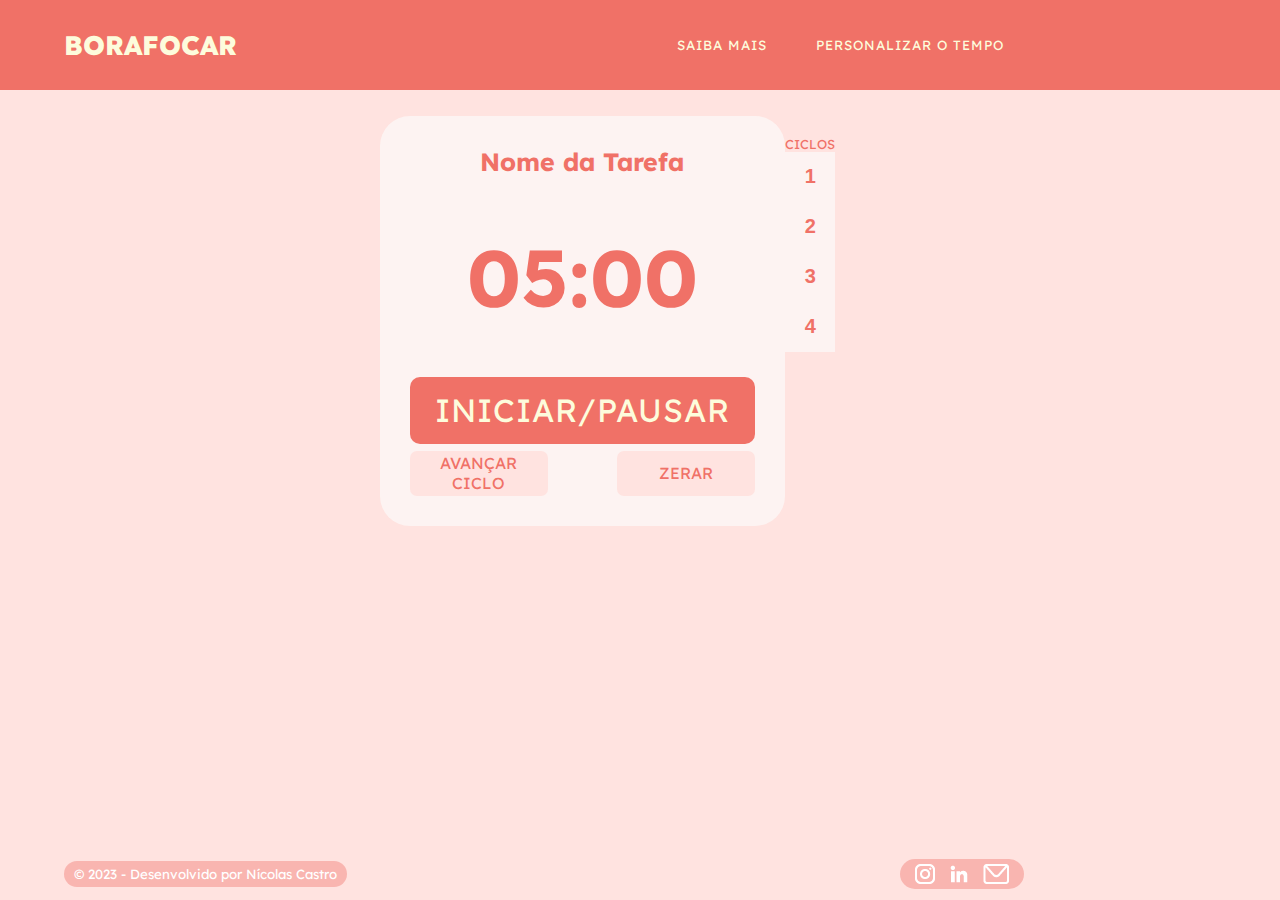
==== index.html @ 96c94fa0 "up" ====
<!DOCTYPE html>
<html lang="pt-br">
<head>
    <meta charset="UTF-8">
    <meta http-equiv="X-UA-Compatible" content="IE=edge">
    <meta name="viewport" content="width=device-width, initial-scale=1.0">
    <link rel="stylesheet" href="css/estilo.css">
    
    <title>BORA FOCAR</title>
</head>
<body class="container">
    <header id="cabecalho">
        <a href="index.html" class="titulo">BORAFOCAR</a> 
        <nav id="menu-principal">
            <h1>Menu Principal</h1>
            <a href="sobre.html"> <button class="botao-menu-principal">Saiba mais</button></a>
            <button class="botao-menu-principal">Personalizar o Tempo</button>
        </nav>
    </header>
    <main id="bloco-principal">
        <div id="conteudo">
            <section class="pomodoro-container">
                <h1>Nome da Tarefa</h1>
                <h2 id="tempo"></h2>
                <button id="botao-iniciar-pausar">Iniciar/pausar</button>
                <group id="botoes-avancar-zerar">
                    <button id="botao-avancar">avançar ciclo</button>
                    <button id="botao-zerar">zerar</button>
                </group>
            </section>
            <section class="ciclos">
                <p>CICLOS</p>
                <button class="botao-ciclo">1</button>
                <button class="botao-ciclo">2</button>
                <button class="botao-ciclo">3</button>
                <button class="botao-ciclo">4</button>
            </section>
        </div>
        <footer id="rodape">
            <p>© 2023 - Desenvolvido por Nícolas Castro </p>
            <div id="icones-midias-sociais">
            <!-- trocar instagram por github-->
            <a href="https://www.instagram.com/eunicolascastro/" rel="external" target="_blank" class="icones-media"><img src="images/log-instagram-20.png" alt="instagram"></a>
            <a href="https://www.linkedin.com/in/nicolas-de-castro-alves-39940b97/" rel="external" target="_blank" class="icones-media"><img src="images/log-linkedin-20-02.png" alt="linkedin"></a>
            <a href="mailto:nicolas.c.alves@gmail.com?subject=Contato" class="icones-media"><img src="images/log-mail-20.png" alt="mail"></a>
            </div>
        </footer>
    </main>
    
<script src="javascript/funcoes.js" defer></script>    
<script src="javascript/alterarcss.js" type="module"></script>   
</body>
</html>
---- css/estilo.css ----
@charset "UTF-8";
@import url('https://fonts.googleapis.com/css2?family=Lexend:wght@100;200;300;400;500;600;700;800;900&display=swap');


/* Paleta de cores
#0081A7 -azul
#00AFB9 - anil
#FDFCDC - amarelo claro
#FED9B7 - salmao claro
#F07167 - salmao forte*/

.container{
   background-color: #FFE3E0;
   margin: 0;
   display: flex;
   flex-direction: column;
   font-family: 'Lexend', Arial, sans-serif;
}

/* CSS DO CABECALHO */
#cabecalho{
   display: flex;
   flex-direction: row;
   padding-left: 5%;
   padding-right: 20%;
   height: 10vh;
   align-items: center;
   justify-content: space-between;
   background-color: #F07167;
   font-weight: 800;
   font-size: 20pt;
   color: #FDFCDC;
}
#cabecalho .titulo{
   text-decoration: none;
   color: #FDFCDC;
}
#cabecalho h1{
   display: none;
}


nav#menu-principal{
   height: 100%;
}

.botao-menu-principal{
   padding: 10px;
   height: 100%;
   background: transparent;
   font-family: 'Lexend', Arial, sans-serif;
   color: #FDFCDC;
   text-transform: uppercase;
   letter-spacing: 1px;
   border: none;
   margin-left: 10px;
   margin-right: 10px;
   cursor: pointer;
   transition: all .3s linear;
}


.botao-menu-principal:hover{
   color: #F07167;
   background: #FDFCDC;
}

/* CSS DO MAIN BLOCO PRINCIPAL - ONDE SERÁ EXIBIDO O CONTEUDO */
#bloco-principal{
   display: flex;
   height: 90vh;
   background-color:#FFE3E0;
   flex-direction: column;
   justify-content:space-between;
}


#conteudo{
   display: flex;
   flex-direction: row;
   justify-content: center;
   padding: 2% 5% ;
} 


/* CSS DO BLOCO DO CRONOMETRO */

.pomodoro-container{
   width:30%;
   background-color: #fdf6f5d2;
   border-radius: 30px;
   color: #F07167;
   text-align: center;
   display: flex;
   flex-direction: column;
   padding: 30px;
}

.pomodoro-container h1{
   font-size: 25px;
   margin: 0;
}

.pomodoro-container h2{
   font-size: 80px;
   margin: 50px 0px;
}

#botao-iniciar-pausar{
   height: 30%;
   border: none;
   border-radius: 10px;
   font-size: 2em;
   text-transform: uppercase;
   color: #FDFCDC;
   letter-spacing: 1px;
   font-family: 'Lexend',Arial, Helvetica, sans-serif;
   background-color: #F07167;
   cursor: pointer;
}

#botoes-avancar-zerar{
   height: 70px;
   margin-top: 2%;
   display: flex;
   flex-direction: row;
   align-items: center;
   justify-content: space-between;
}

#botao-avancar, #botao-zerar{
   display: block;
   height: 100%;
   width: 40%;
   border: none;
   border-radius: 7px;
   font-family: 'Lexend',Arial, Helvetica, sans-serif;
   font-size: 1em;
   color: #F07167;
   text-transform: uppercase;
   background-color: #FFE3E0;
   cursor: pointer;
}


/* CSS DOS BOTÕES QUE MARCAM O CICLO */
.ciclos{
   display: flex;
   flex-direction: column;
   padding-top: 20px;
   width: 10%;
}

.ciclos p{
   margin: 0;
   color:#F07167;
   font-size: 13px;
}

.botao-ciclo{
   width: 50px;
   height: 50px;
   border-style:double;
   border:none;
   color: #F07167;
   background-color: #fdf6f5d2;
   font-size: 20px;
   font-weight: bold;
   text-align: center;
   transition: all .3s linear;
}

#botao-ciclo-atual{
   background-color: #F07167 !important;
   color: #FDFCDC !important;
}


/* CSS DO RODAPÉ */
#rodape{
   display: flex;
   flex-direction: row;
   align-items: center;
   padding-left: 5%;
   padding-right: 20%;
   justify-content: space-between;
   font-weight: 400;
}
#rodape p{
   background-color: #f0706765;
   padding: 5px 10px;
   border-radius: 15px;
   color: white;
   font-size: 10pt;
}

#rodape #icones-midias-sociais{
   background-color: #f0706765;
   padding: 5px 10px 1px 10px;
   border-radius: 15px;
   align-items: center;
}
#icones-midias-sociais a{
   margin-inline: 5px;
}

/* CSS DA PAGINA SOBRE.HTML*/

#fundo-sobre{
   height: 90vh;
   background-image: url('../images/tomate-fundo-1000.jpg');
   background-repeat: no-repeat;
   background-size: cover;
   padding: 5%;
}

#texto-sobre-tecnica{
   background-color: rgba(255, 255, 255, 0.897);
   padding: 30px;
   border-radius: 30px;
}

#texto-sobre-tecnica > p{
   padding: 20px;
   width: 600px;
   text-align: justify;
}
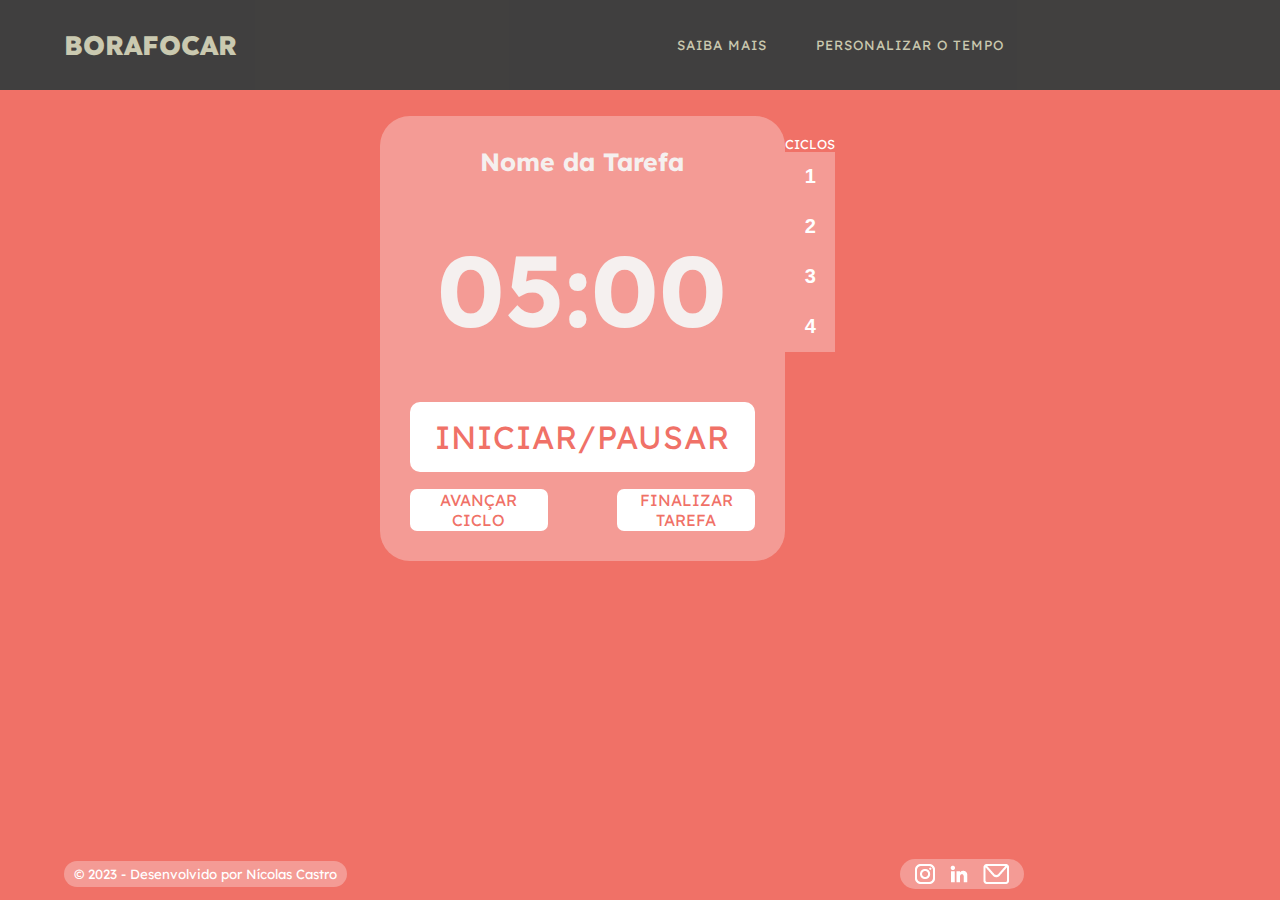
==== commit 3853c999: "update" ====
--- a/index.html
+++ b/index.html
@@ -25,7 +25,7 @@
                 <button id="botao-iniciar-pausar">Iniciar/pausar</button>
                 <group id="botoes-avancar-zerar">
                     <button id="botao-avancar">avançar ciclo</button>
-                    <button id="botao-zerar">zerar</button>
+                    <button id="botao-zerar">finalizar tarefa</button>
                 </group>
             </section>
             <section class="ciclos">
@@ -47,7 +47,7 @@
         </footer>
     </main>
     
-<script src="javascript/funcoes.js" defer></script>    
-<script src="javascript/alterarcss.js" type="module"></script>   
+<script src="javascript/funcoes.js"></script>    
+<script src="javascript/alterarcss.js" ></script>   
 </body>
 </html>--- a/css/estilo.css
+++ b/css/estilo.css
@@ -2,15 +2,25 @@
 @import url('https://fonts.googleapis.com/css2?family=Lexend:wght@100;200;300;400;500;600;700;800;900&display=swap');
 
 
-/* Paleta de cores
-#0081A7 -azul
-#00AFB9 - anil
-#FDFCDC - amarelo claro
-#FED9B7 - salmao claro
-#F07167 - salmao forte*/
+/* Paleta de cores */
+
+:root{
+   --azul:#0081A7;
+   --anil:#00AFB9;
+   --amarelo-claro:#FDFCDC;
+   --salmao-claro:#FED9B7;
+   --salmao-forte:#F07167;
+   --branco: #fff;
+   --fundotransparente: rgba(253, 246, 245, 0.322);   
+
+}
+
+body{
+   background-color: #000;
+}
 
 .container{
-   background-color: #FFE3E0;
+
    margin: 0;
    display: flex;
    flex-direction: column;
@@ -26,14 +36,14 @@
    height: 10vh;
    align-items: center;
    justify-content: space-between;
-   background-color: #F07167;
+   background-color: var(--fundotransparente);
+   opacity: 80%;
    font-weight: 800;
    font-size: 20pt;
-   color: #FDFCDC;
 }
 #cabecalho .titulo{
    text-decoration: none;
-   color: #FDFCDC;
+   color: var(--amarelo-claro);
 }
 #cabecalho h1{
    display: none;
@@ -49,7 +59,7 @@
    height: 100%;
    background: transparent;
    font-family: 'Lexend', Arial, sans-serif;
-   color: #FDFCDC;
+   color: var(--amarelo-claro);
    text-transform: uppercase;
    letter-spacing: 1px;
    border: none;
@@ -69,9 +79,9 @@
 #bloco-principal{
    display: flex;
    height: 90vh;
-   background-color:#FFE3E0;
    flex-direction: column;
    justify-content:space-between;
+   transition: all .3s linear;
 }
 
 
@@ -87,9 +97,9 @@
 
 .pomodoro-container{
    width:30%;
-   background-color: #fdf6f5d2;
+   background-color: var(--fundotransparente);
    border-radius: 30px;
-   color: #F07167;
+   color: #f5f0ef;
    text-align: center;
    display: flex;
    flex-direction: column;
@@ -102,9 +112,10 @@
 }
 
 .pomodoro-container h2{
-   font-size: 80px;
+   font-size: 100px;
    margin: 50px 0px;
 }
+
 
 #botao-iniciar-pausar{
    height: 30%;
@@ -112,20 +123,21 @@
    border-radius: 10px;
    font-size: 2em;
    text-transform: uppercase;
-   color: #FDFCDC;
+   color: var(--salmao-forte); /* Aqui é alterado o CSS do botao iniciar */
    letter-spacing: 1px;
    font-family: 'Lexend',Arial, Helvetica, sans-serif;
-   background-color: #F07167;
+   background-color: var(--branco);
    cursor: pointer;
 }
 
 #botoes-avancar-zerar{
    height: 70px;
-   margin-top: 2%;
+   margin-top: 5%;
    display: flex;
    flex-direction: row;
    align-items: center;
    justify-content: space-between;
+   
 }
 
 #botao-avancar, #botao-zerar{
@@ -136,9 +148,9 @@
    border-radius: 7px;
    font-family: 'Lexend',Arial, Helvetica, sans-serif;
    font-size: 1em;
-   color: #F07167;
+   color: var(--salmao-forte); /* Aqui é alterado o CSS dos botoes avancar e zerar */
    text-transform: uppercase;
-   background-color: #FFE3E0;
+   background-color: var(--branco);
    cursor: pointer;
 }
 
@@ -153,7 +165,7 @@
 
 .ciclos p{
    margin: 0;
-   color:#F07167;
+   color: var(--branco);
    font-size: 13px;
 }
 
@@ -162,8 +174,8 @@
    height: 50px;
    border-style:double;
    border:none;
-   color: #F07167;
-   background-color: #fdf6f5d2;
+   color: var(--branco);
+   background-color: var(--fundotransparente);
    font-size: 20px;
    font-weight: bold;
    text-align: center;
@@ -171,8 +183,8 @@
 }
 
 #botao-ciclo-atual{
-   background-color: #F07167 !important;
-   color: #FDFCDC !important;
+   background-color: var(--branco) !important;
+   color: var(--salmao-forte) !important;
 }
 
 
@@ -187,15 +199,15 @@
    font-weight: 400;
 }
 #rodape p{
-   background-color: #f0706765;
+   background-color: var(--fundotransparente);
    padding: 5px 10px;
    border-radius: 15px;
-   color: white;
+   color: var(--branco);
    font-size: 10pt;
 }
 
 #rodape #icones-midias-sociais{
-   background-color: #f0706765;
+   background-color: var(--fundotransparente);
    padding: 5px 10px 1px 10px;
    border-radius: 15px;
    align-items: center;
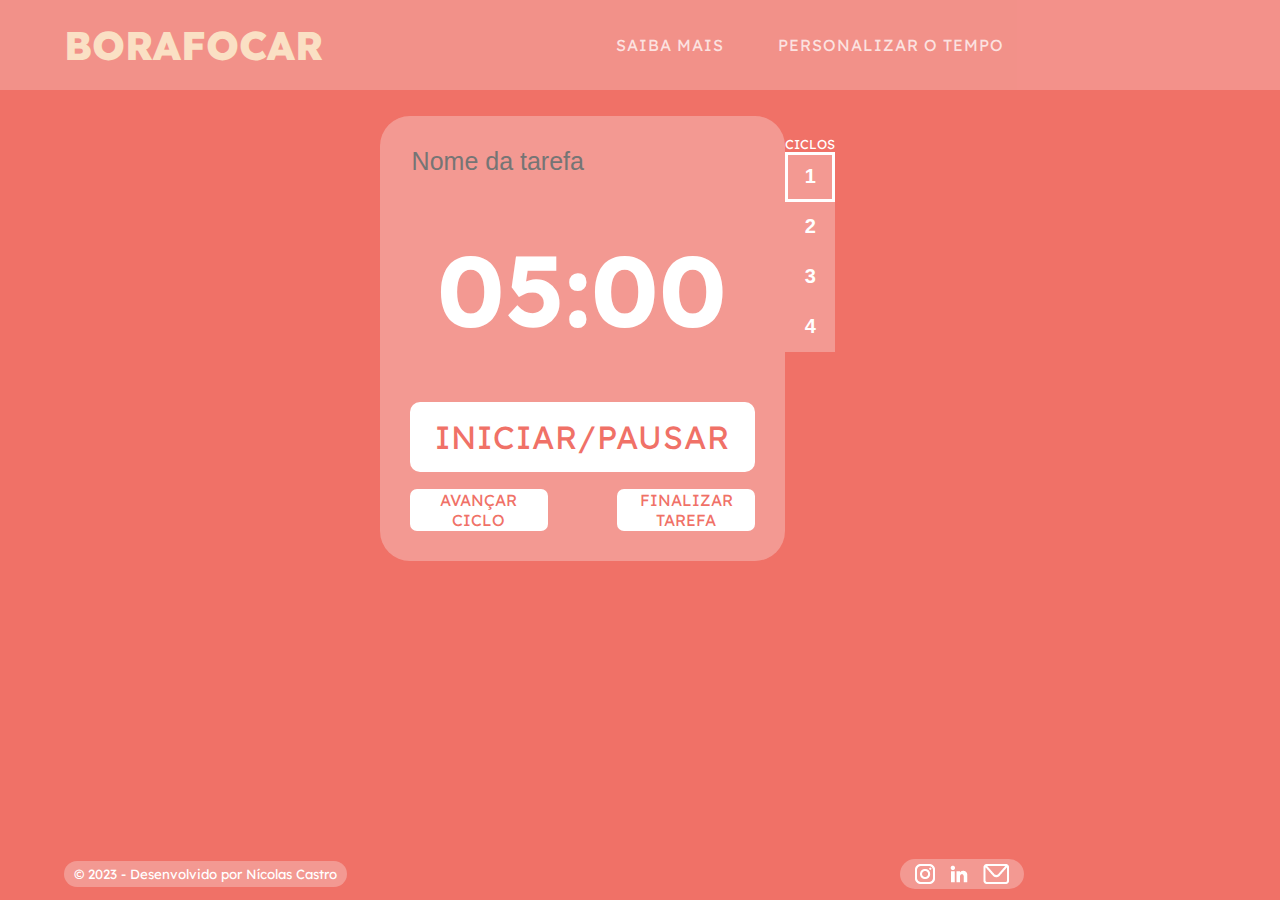
==== commit 33fb4edb: "update" ====
--- a/index.html
+++ b/index.html
@@ -20,7 +20,7 @@
     <main id="bloco-principal">
         <div id="conteudo">
             <section class="pomodoro-container">
-                <h1>Nome da Tarefa</h1>
+                <input type="text" name="nome-da-tarefa" id="nome-da-tarefa" placeholder="Nome da tarefa">
                 <h2 id="tempo"></h2>
                 <button id="botao-iniciar-pausar">Iniciar/pausar</button>
                 <group id="botoes-avancar-zerar">
--- a/css/estilo.css
+++ b/css/estilo.css
@@ -11,13 +11,10 @@
    --salmao-claro:#FED9B7;
    --salmao-forte:#F07167;
    --branco: #fff;
-   --fundotransparente: rgba(253, 246, 245, 0.322);   
-
-}
-
-body{
-   background-color: #000;
-}
+   --fundotransparente: rgba(253, 246, 245, 0.3);   
+
+}
+
 
 .container{
 
@@ -25,6 +22,7 @@
    display: flex;
    flex-direction: column;
    font-family: 'Lexend', Arial, sans-serif;
+   
 }
 
 /* CSS DO CABECALHO */
@@ -39,7 +37,7 @@
    background-color: var(--fundotransparente);
    opacity: 80%;
    font-weight: 800;
-   font-size: 20pt;
+   font-size: 2.5rem;
 }
 #cabecalho .titulo{
    text-decoration: none;
@@ -59,7 +57,8 @@
    height: 100%;
    background: transparent;
    font-family: 'Lexend', Arial, sans-serif;
-   color: var(--amarelo-claro);
+   font-size: 1rem;
+   color: var(--branco);
    text-transform: uppercase;
    letter-spacing: 1px;
    border: none;
@@ -72,7 +71,7 @@
 
 .botao-menu-principal:hover{
    color: #F07167;
-   background: #FDFCDC;
+   background: var(--amarelo-claro);
 }
 
 /* CSS DO MAIN BLOCO PRINCIPAL - ONDE SERÁ EXIBIDO O CONTEUDO */
@@ -99,15 +98,18 @@
    width:30%;
    background-color: var(--fundotransparente);
    border-radius: 30px;
-   color: #f5f0ef;
+   color: var(--branco);
    text-align: center;
    display: flex;
    flex-direction: column;
    padding: 30px;
 }
 
-.pomodoro-container h1{
+#nome-da-tarefa{
+   background-color: transparent;
+   border: none;
    font-size: 25px;
+   color: var(--branco);
    margin: 0;
 }
 
@@ -182,10 +184,6 @@
    transition: all .3s linear;
 }
 
-#botao-ciclo-atual{
-   background-color: var(--branco) !important;
-   color: var(--salmao-forte) !important;
-}
 
 
 /* CSS DO RODAPÉ */
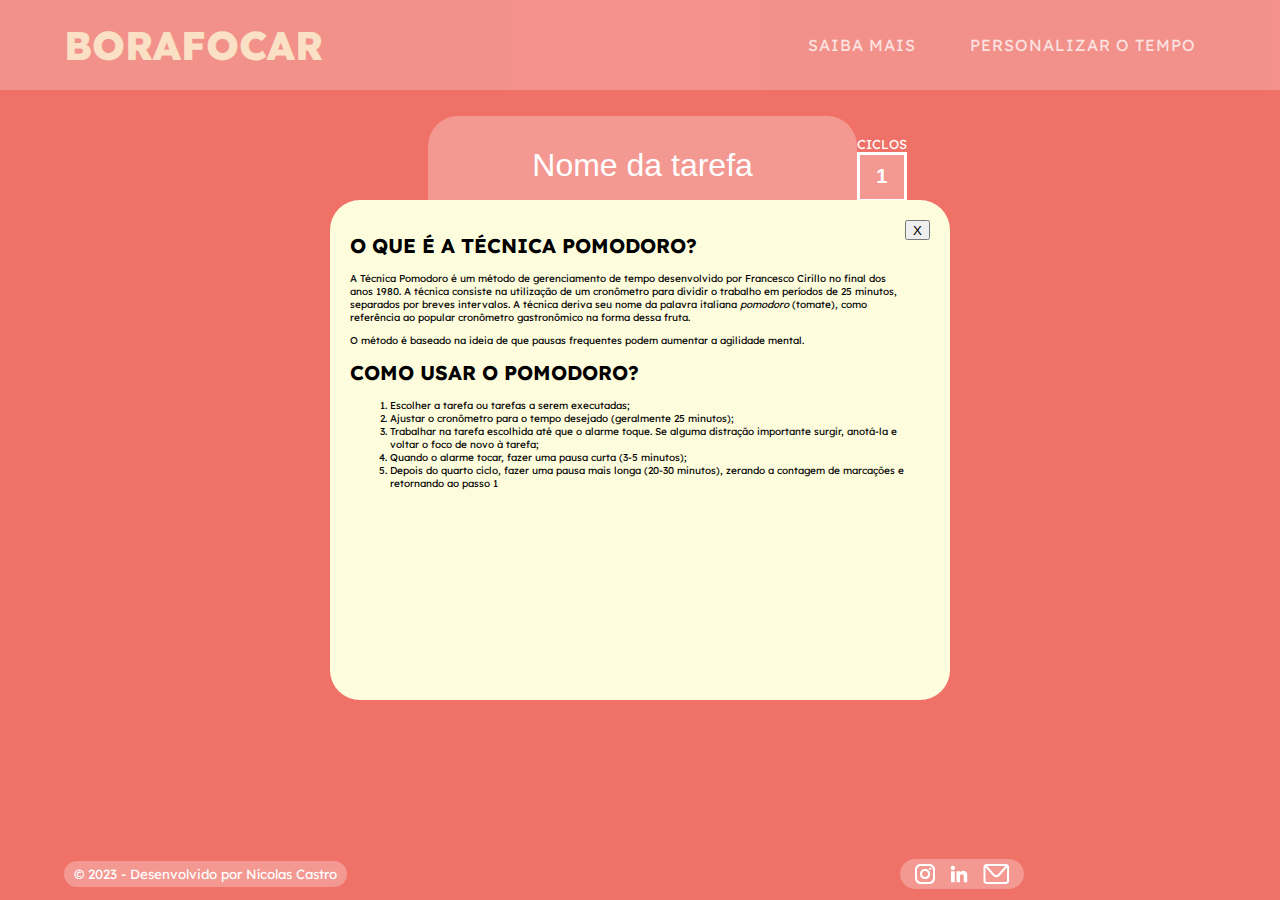
==== commit fa168986: "update css saiba mais" ====
--- a/index.html
+++ b/index.html
@@ -9,43 +9,62 @@
     <title>BORA FOCAR</title>
 </head>
 <body class="container">
-    <header id="cabecalho">
-        <a href="index.html" class="titulo">BORAFOCAR</a> 
-        <nav id="menu-principal">
-            <h1>Menu Principal</h1>
-            <a href="sobre.html"> <button class="botao-menu-principal">Saiba mais</button></a>
-            <button class="botao-menu-principal">Personalizar o Tempo</button>
-        </nav>
-    </header>
-    <main id="bloco-principal">
-        <div id="conteudo">
-            <section class="pomodoro-container">
-                <input type="text" name="nome-da-tarefa" id="nome-da-tarefa" placeholder="Nome da tarefa">
-                <h2 id="tempo"></h2>
-                <button id="botao-iniciar-pausar">Iniciar/pausar</button>
-                <group id="botoes-avancar-zerar">
-                    <button id="botao-avancar">avançar ciclo</button>
-                    <button id="botao-zerar">finalizar tarefa</button>
-                </group>
-            </section>
-            <section class="ciclos">
-                <p>CICLOS</p>
-                <button class="botao-ciclo">1</button>
-                <button class="botao-ciclo">2</button>
-                <button class="botao-ciclo">3</button>
-                <button class="botao-ciclo">4</button>
-            </section>
-        </div>
-        <footer id="rodape">
-            <p>© 2023 - Desenvolvido por Nícolas Castro </p>
-            <div id="icones-midias-sociais">
-            <!-- trocar instagram por github-->
-            <a href="https://www.instagram.com/eunicolascastro/" rel="external" target="_blank" class="icones-media"><img src="images/log-instagram-20.png" alt="instagram"></a>
-            <a href="https://www.linkedin.com/in/nicolas-de-castro-alves-39940b97/" rel="external" target="_blank" class="icones-media"><img src="images/log-linkedin-20-02.png" alt="linkedin"></a>
-            <a href="mailto:nicolas.c.alves@gmail.com?subject=Contato" class="icones-media"><img src="images/log-mail-20.png" alt="mail"></a>
+    <div id="bloco-container">
+        <header id="cabecalho">
+            <a href="index.html" class="titulo">BORAFOCAR</a>
+            <nav id="menu-principal">
+                <h1>Menu Principal</h1>
+                <button class="botao-menu-principal">Saiba mais</button>
+                <button class="botao-menu-principal">Personalizar o Tempo</button>
+            </nav>
+        </header>
+        <main id="bloco-principal">
+        
+            <div id="conteudo">
+                <section class="pomodoro-container">
+                    <input type="text" name="nome-da-tarefa" id="nome-da-tarefa" placeholder="Nome da tarefa">
+                    <h2 id="tempo"></h2>
+                    <button id="botao-iniciar-pausar">Iniciar/pausar</button>
+                    <group id="botoes-avancar-zerar">
+                        <button id="botao-avancar">avançar ciclo</button>
+                        <button id="botao-zerar">finalizar tarefa</button>
+                    </group>
+                </section>
+                <section class="ciclos">
+                    <p>CICLOS</p>
+                    <button class="botao-ciclo">1</button>
+                    <button class="botao-ciclo">2</button>
+                    <button class="botao-ciclo">3</button>
+                    <button class="botao-ciclo">4</button>
+                </section>
             </div>
-        </footer>
-    </main>
+            <div id="saiba-mais">
+                <input type="button" value="X" id="fechar-caixa-saiba-mais">
+                <article id="texto-sobre-tecnica">
+                    <h1> O QUE É A TÉCNICA POMODORO?</h1>
+                    <p>A Técnica Pomodoro é um método de gerenciamento de tempo desenvolvido por Francesco Cirillo no final dos anos 1980. A técnica consiste na utilização de um cronômetro para dividir o trabalho em períodos de 25 minutos, separados por breves intervalos. A técnica deriva seu nome da palavra italiana <em>pomodoro</em> (tomate), como referência ao popular cronômetro gastronômico na forma dessa fruta. </p>
+                    <p>O método é baseado na ideia de que pausas frequentes podem aumentar a agilidade mental. </p>
+                    <h1> COMO USAR O POMODORO?</h1>
+                          <ol>
+                            <li>Escolher a tarefa ou tarefas a serem executadas;</li>
+                            <li>Ajustar o cronômetro para o tempo desejado (geralmente 25 minutos);</li>
+                            <li>Trabalhar na tarefa escolhida até que o alarme toque. Se alguma distração importante surgir, anotá-la e voltar o foco de novo à tarefa;</li>
+                            <li>Quando o alarme tocar, fazer uma pausa curta (3-5 minutos);</li> 
+                            <li>Depois do quarto ciclo, fazer uma pausa mais longa (20-30 minutos), zerando a contagem de marcações e retornando ao passo 1</li>
+                          </ol>
+                  </article>
+            </div>
+            <footer id="rodape">
+                <p>© 2023 - Desenvolvido por Nícolas Castro </p>
+                <div id="icones-midias-sociais">
+                <!-- trocar instagram por github-->
+                <a href="https://www.instagram.com/eunicolascastro/" rel="external" target="_blank" class="icones-media"><img src="images/log-instagram-20.png" alt="instagram"></a>
+                <a href="https://www.linkedin.com/in/nicolas-de-castro-alves-39940b97/" rel="external" target="_blank" class="icones-media"><img src="images/log-linkedin-20-02.png" alt="linkedin"></a>
+                <a href="mailto:nicolas.c.alves@gmail.com?subject=Contato" class="icones-media"><img src="images/log-mail-20.png" alt="mail"></a>
+                </div>
+            </footer>
+        </main>
+    </div>
     
 <script src="javascript/funcoes.js"></script>    
 <script src="javascript/alterarcss.js" ></script>   
--- a/css/estilo.css
+++ b/css/estilo.css
@@ -17,20 +17,24 @@
 
 
 .container{
-
-   margin: 0;
+   background-color: var(--salmao-forte);
+   margin: 0 auto;
+  overflow: hidden;
    display: flex;
    flex-direction: column;
    font-family: 'Lexend', Arial, sans-serif;
    
 }
 
+#bloco-container{
+   justify-content: center;
+}
+
 /* CSS DO CABECALHO */
 #cabecalho{
    display: flex;
    flex-direction: row;
-   padding-left: 5%;
-   padding-right: 20%;
+   padding: 0 5%;
    height: 10vh;
    align-items: center;
    justify-content: space-between;
@@ -88,7 +92,9 @@
    display: flex;
    flex-direction: row;
    justify-content: center;
-   padding: 2% 5% ;
+   transform: translate(5%,0);
+   padding: 2% 2% ;
+
 } 
 
 
@@ -108,9 +114,14 @@
 #nome-da-tarefa{
    background-color: transparent;
    border: none;
-   font-size: 25px;
+   font-size: 2rem;
    color: var(--branco);
    margin: 0;
+   text-align: center;
+}
+
+#nome-da-tarefa::-webkit-input-placeholder{
+   color: var(--branco);
 }
 
 .pomodoro-container h2{
@@ -217,21 +228,41 @@
 /* CSS DA PAGINA SOBRE.HTML*/
 
 #fundo-sobre{
-   height: 90vh;
+
    background-image: url('../images/tomate-fundo-1000.jpg');
-   background-repeat: no-repeat;
-   background-size: cover;
+   background-repeat:no-repeat;
+   background-size:cover;
    padding: 5%;
+   overflow-y: hidden;
 }
 
 #texto-sobre-tecnica{
-   background-color: rgba(255, 255, 255, 0.897);
-   padding: 30px;
+   width: 100%;
+}
+
+
+/* CSS da Div SAIBA MAIS */
+
+#saiba-mais{
+   display: flex;
+   position: absolute;
+   height: 460px;
+   width: 580px;
+   background-color: var(--amarelo-claro);
    border-radius: 30px;
-}
-
-#texto-sobre-tecnica > p{
+   z-index: 10;
+   top: calc(100vh/2);
+   left: calc(100vw/2);
+   transform: translate(-50%,-50%);
    padding: 20px;
-   width: 600px;
-   text-align: justify;
-}
+   flex-direction: row-reverse;
+   justify-content: flex-end;
+}
+
+#saiba-mais input{
+   height: 20px;
+}
+
+#saiba-mais article{
+   font-size: 10px;
+}
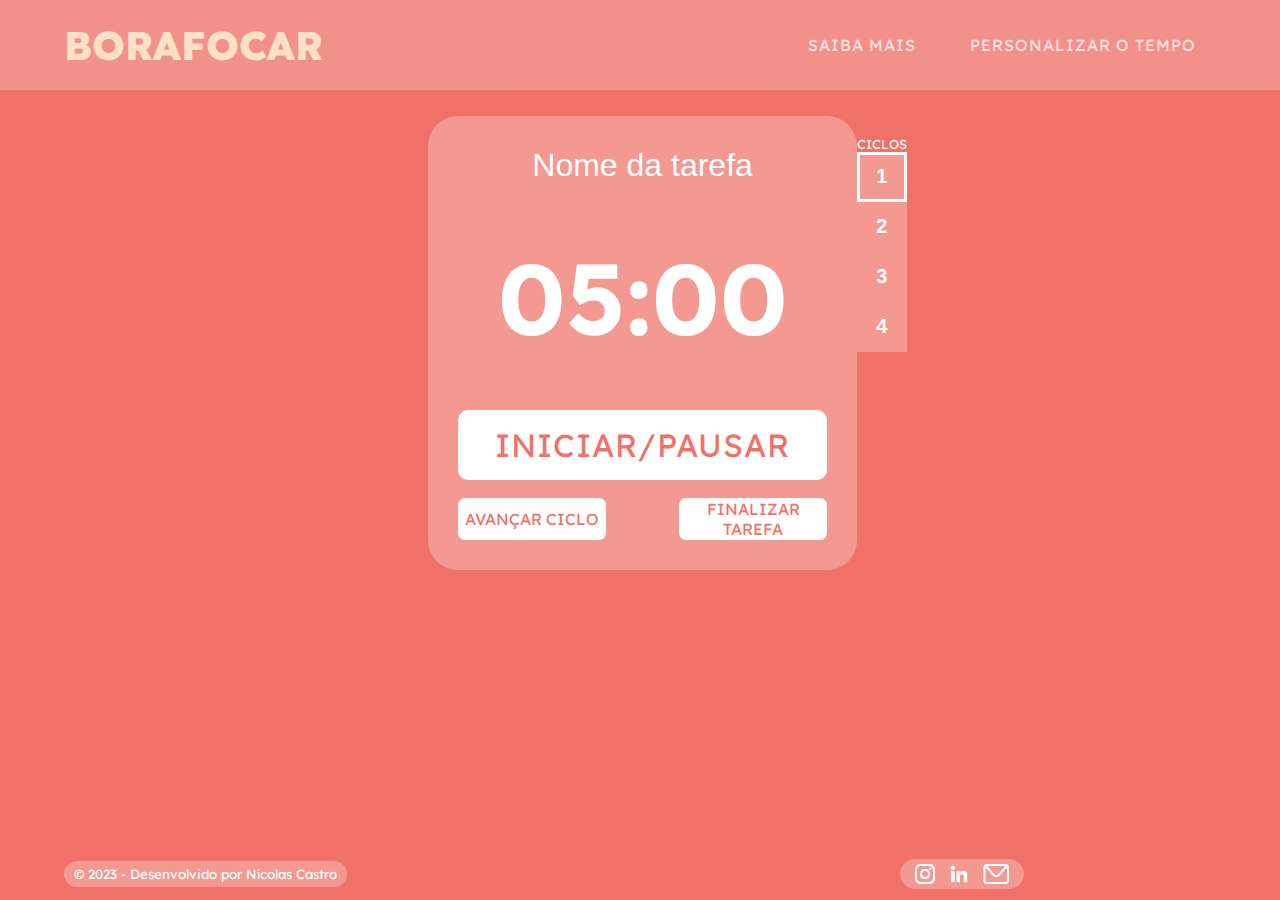
==== commit 516f30a9: "update caixa saiba mais" ====
--- a/index.html
+++ b/index.html
@@ -14,7 +14,7 @@
             <a href="index.html" class="titulo">BORAFOCAR</a>
             <nav id="menu-principal">
                 <h1>Menu Principal</h1>
-                <button class="botao-menu-principal">Saiba mais</button>
+                <button class="botao-menu-principal" id="botao-saiba-mais">Saiba mais</button>
                 <button class="botao-menu-principal">Personalizar o Tempo</button>
             </nav>
         </header>
@@ -39,7 +39,7 @@
                 </section>
             </div>
             <div id="saiba-mais">
-                <input type="button" value="X" id="fechar-caixa-saiba-mais">
+                <input type="button" value="X" id="sair-saiba-mais">
                 <article id="texto-sobre-tecnica">
                     <h1> O QUE É A TÉCNICA POMODORO?</h1>
                     <p>A Técnica Pomodoro é um método de gerenciamento de tempo desenvolvido por Francesco Cirillo no final dos anos 1980. A técnica consiste na utilização de um cronômetro para dividir o trabalho em períodos de 25 minutos, separados por breves intervalos. A técnica deriva seu nome da palavra italiana <em>pomodoro</em> (tomate), como referência ao popular cronômetro gastronômico na forma dessa fruta. </p>
--- a/css/estilo.css
+++ b/css/estilo.css
@@ -244,7 +244,7 @@
 /* CSS da Div SAIBA MAIS */
 
 #saiba-mais{
-   display: flex;
+   display: none;
    position: absolute;
    height: 460px;
    width: 580px;
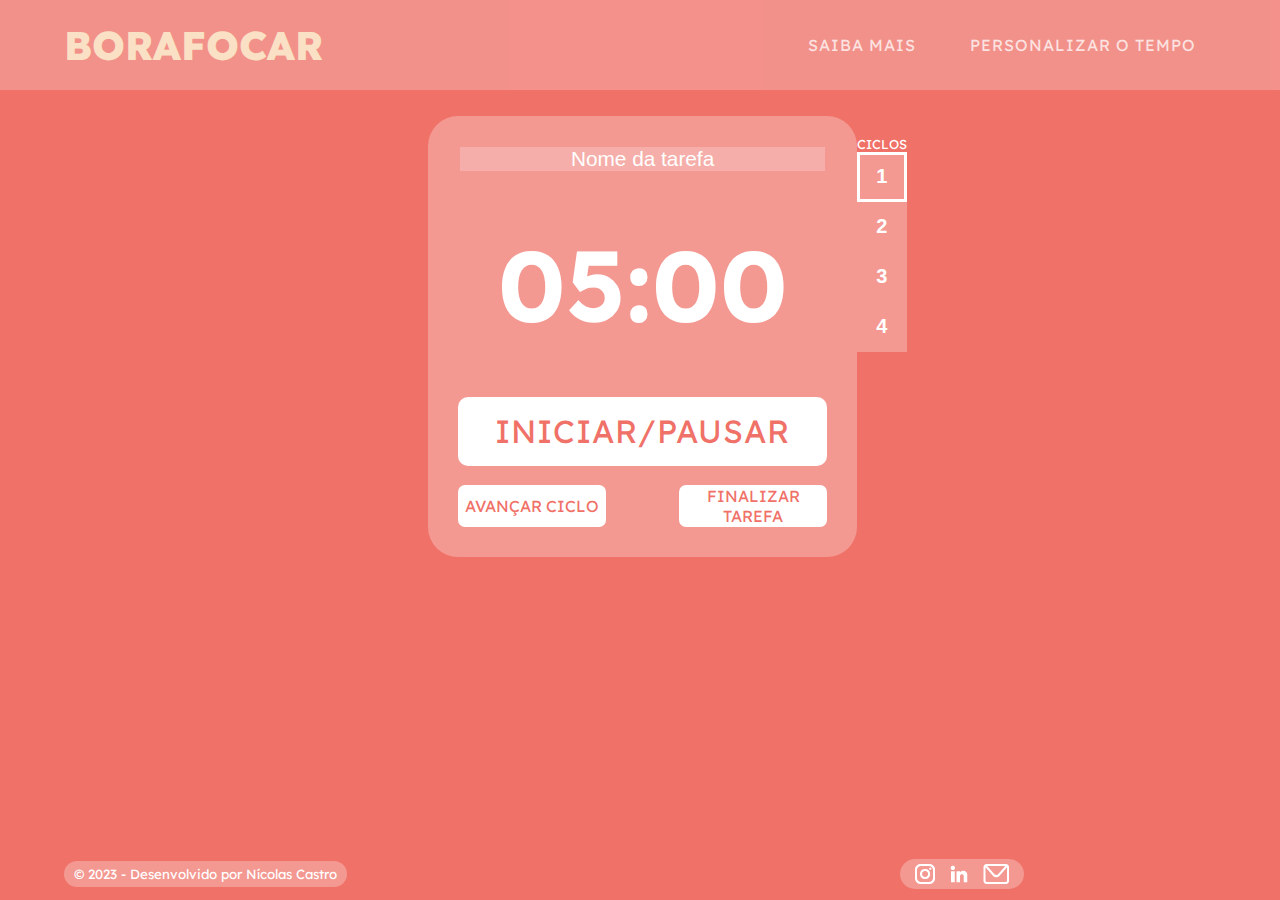
==== commit c7a783a0: "update" ====
--- a/index.html
+++ b/index.html
@@ -22,7 +22,8 @@
         
             <div id="conteudo">
                 <section class="pomodoro-container">
-                    <input type="text" name="nome-da-tarefa" id="nome-da-tarefa" placeholder="Nome da tarefa">
+                    <input type="texta" name="nome-da-tarefa" id="nome-da-tarefa" placeholder="Nome da tarefa" maxlength="50">
+                    <!-- <textarea name="nome-da-tarefa" id="nome-da-tarefa" cols="30" rows="3" maxlength="70" placeholder="Nome da Tarefa"></textarea> -->
                     <h2 id="tempo"></h2>
                     <button id="botao-iniciar-pausar">Iniciar/pausar</button>
                     <group id="botoes-avancar-zerar">
@@ -42,8 +43,8 @@
                 <input type="button" value="X" id="sair-saiba-mais">
                 <article id="texto-sobre-tecnica">
                     <h1> O QUE É A TÉCNICA POMODORO?</h1>
-                    <p>A Técnica Pomodoro é um método de gerenciamento de tempo desenvolvido por Francesco Cirillo no final dos anos 1980. A técnica consiste na utilização de um cronômetro para dividir o trabalho em períodos de 25 minutos, separados por breves intervalos. A técnica deriva seu nome da palavra italiana <em>pomodoro</em> (tomate), como referência ao popular cronômetro gastronômico na forma dessa fruta. </p>
-                    <p>O método é baseado na ideia de que pausas frequentes podem aumentar a agilidade mental. </p>
+                    <p>A técnica Pomodoro é um método de gerenciamento de tempo desenvolvido por Francesco Cirillo no final dos anos 1980. Ele utiliza um cronômetro para dividir o trabalho em intervalos de tempo, normalmente de 25 minutos, separados por breves pausas. O nome <em>Pomodoro</em> vem da palavra italiana para "tomate", e a técnica recebeu esse nome devido ao uso inicial de um timer de cozinha em formato de tomate pelo criador.</p>
+                    <p>A ideia principal por trás da técnica Pomodoro é dividir o trabalho em períodos curtos e cronometrados, conhecidos como "pomodoros", separados por intervalos de descanso. Isso ajuda a manter o foco e a concentração, aumentando a produtividade. </p>
                     <h1> COMO USAR O POMODORO?</h1>
                           <ol>
                             <li>Escolher a tarefa ou tarefas a serem executadas;</li>
--- a/css/estilo.css
+++ b/css/estilo.css
@@ -114,7 +114,7 @@
 #nome-da-tarefa{
    background-color: transparent;
    border: none;
-   font-size: 2rem;
+   font-size: 1.3rem;
    color: var(--branco);
    margin: 0;
    text-align: center;
@@ -122,6 +122,7 @@
 
 #nome-da-tarefa::-webkit-input-placeholder{
    color: var(--branco);
+   background-color: #ffffff36
 }
 
 .pomodoro-container h2{
@@ -228,7 +229,6 @@
 /* CSS DA PAGINA SOBRE.HTML*/
 
 #fundo-sobre{
-
    background-image: url('../images/tomate-fundo-1000.jpg');
    background-repeat:no-repeat;
    background-size:cover;
@@ -261,8 +261,14 @@
 
 #saiba-mais input{
    height: 20px;
+   font-size: 20px;
+   background-color: transparent;
+   border: none;
+   cursor: pointer;
 }
 
 #saiba-mais article{
-   font-size: 10px;
-}
+   margin: 2% 2%;
+   font-size: 0.8em;
+   text-align: justify;
+}
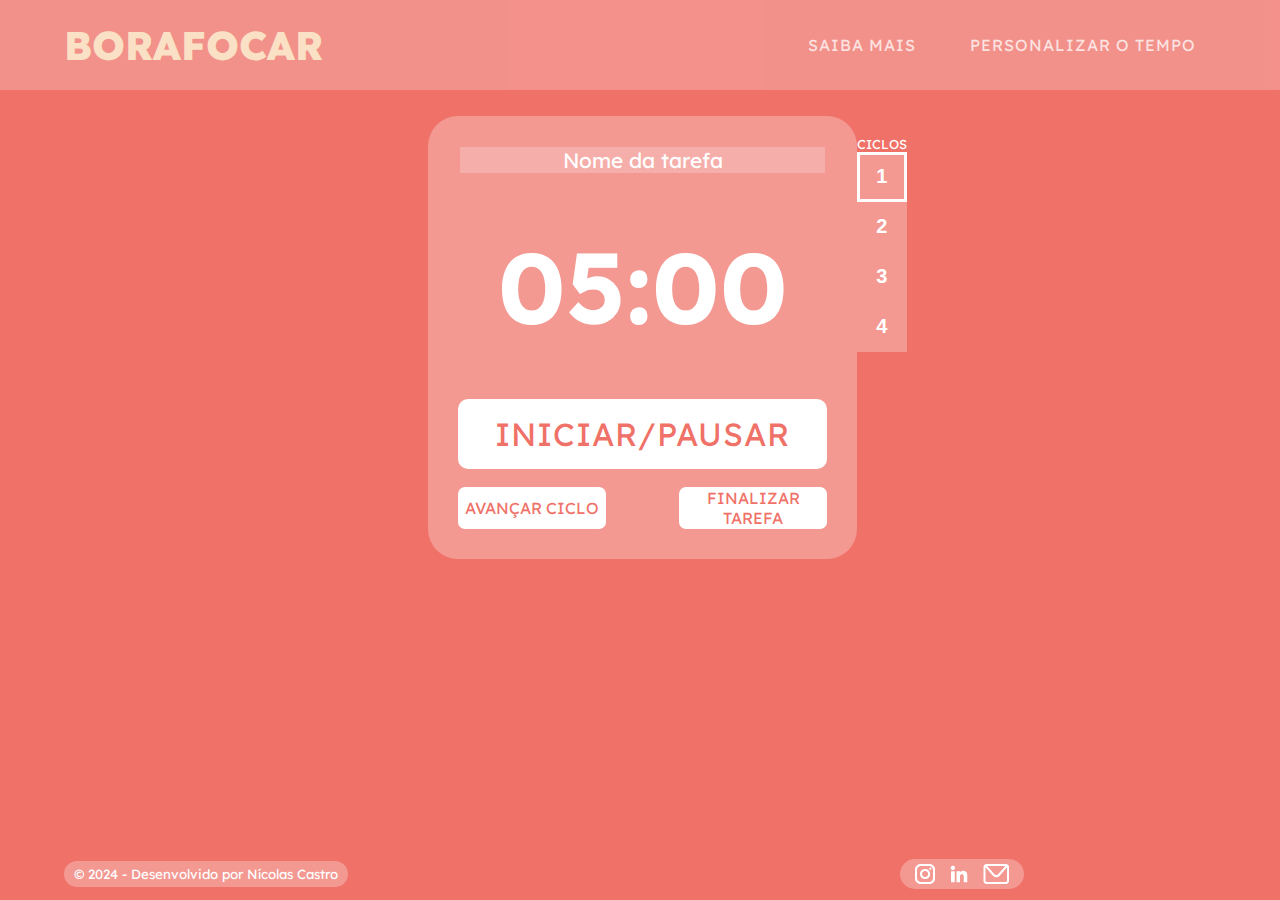
==== commit bb67c2b2: "update" ====
--- a/index.html
+++ b/index.html
@@ -56,7 +56,7 @@
                   </article>
             </div>
             <footer id="rodape">
-                <p>© 2023 - Desenvolvido por Nícolas Castro </p>
+                <p>© 2024 - Desenvolvido por Nícolas Castro </p>
                 <div id="icones-midias-sociais">
                 <!-- trocar instagram por github-->
                 <a href="https://www.instagram.com/eunicolascastro/" rel="external" target="_blank" class="icones-media"><img src="images/log-instagram-20.png" alt="instagram"></a>
--- a/css/estilo.css
+++ b/css/estilo.css
@@ -114,6 +114,7 @@
 #nome-da-tarefa{
    background-color: transparent;
    border: none;
+   font-family: 'Lexend',Arial, Helvetica, sans-serif;
    font-size: 1.3rem;
    color: var(--branco);
    margin: 0;
